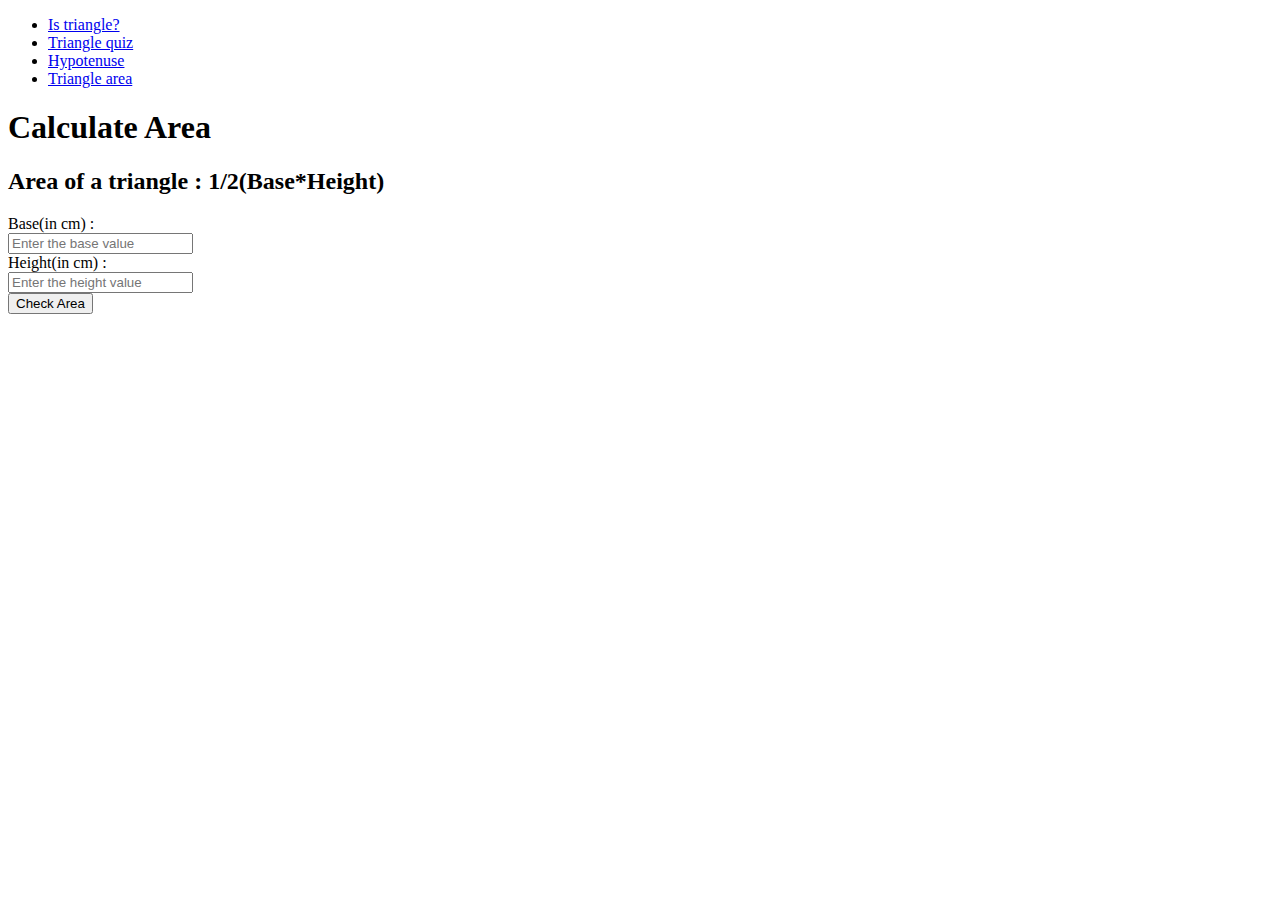
==== triangleArea.html @ 82f92131 "base functionality done" ====
<!DOCTYPE html>
<html lang="en">
<head>
    <meta charset="UTF-8">
    <meta http-equiv="X-UA-Compatible" content="IE=edge">
    <meta name="viewport" content="width=device-width, initial-scale=1.0">
    <title>Triangle area</title>
    <link rel="stylesheet" href="./triangleArea.css">
    <script src="./triangleArea.js" defer></script>
</head>
<body>
    <nav>
        <ul>
            <li><a href="./index.html">Is triangle?</a></li>
            <li><a href="./triangleQuiz.html">Triangle quiz</a></li>
            <li><a href="./triangleHypotenuse.html">Hypotenuse</a></li>
            <li><a href="./triangleArea.html">Triangle area</a></li>
        </ul>
    </nav>
    <h1>Calculate Area</h1>
    <h2>Area of a triangle : 1/2(Base*Height)</h2>
    <label for="baseInput">Base(in cm) : </label>
    <input id="baseInput" type="number" placeholder="Enter the base value" />
    <label for="heightInput">Height(in cm) : </label>
    <input id="heightInput" type="number" placeholder="Enter the height value" />
    <button id="areaBtn">Check Area</button>
    <p class="message"></p>
</body>
</html>
---- triangleArea.css ----
input{
    display: block;
}
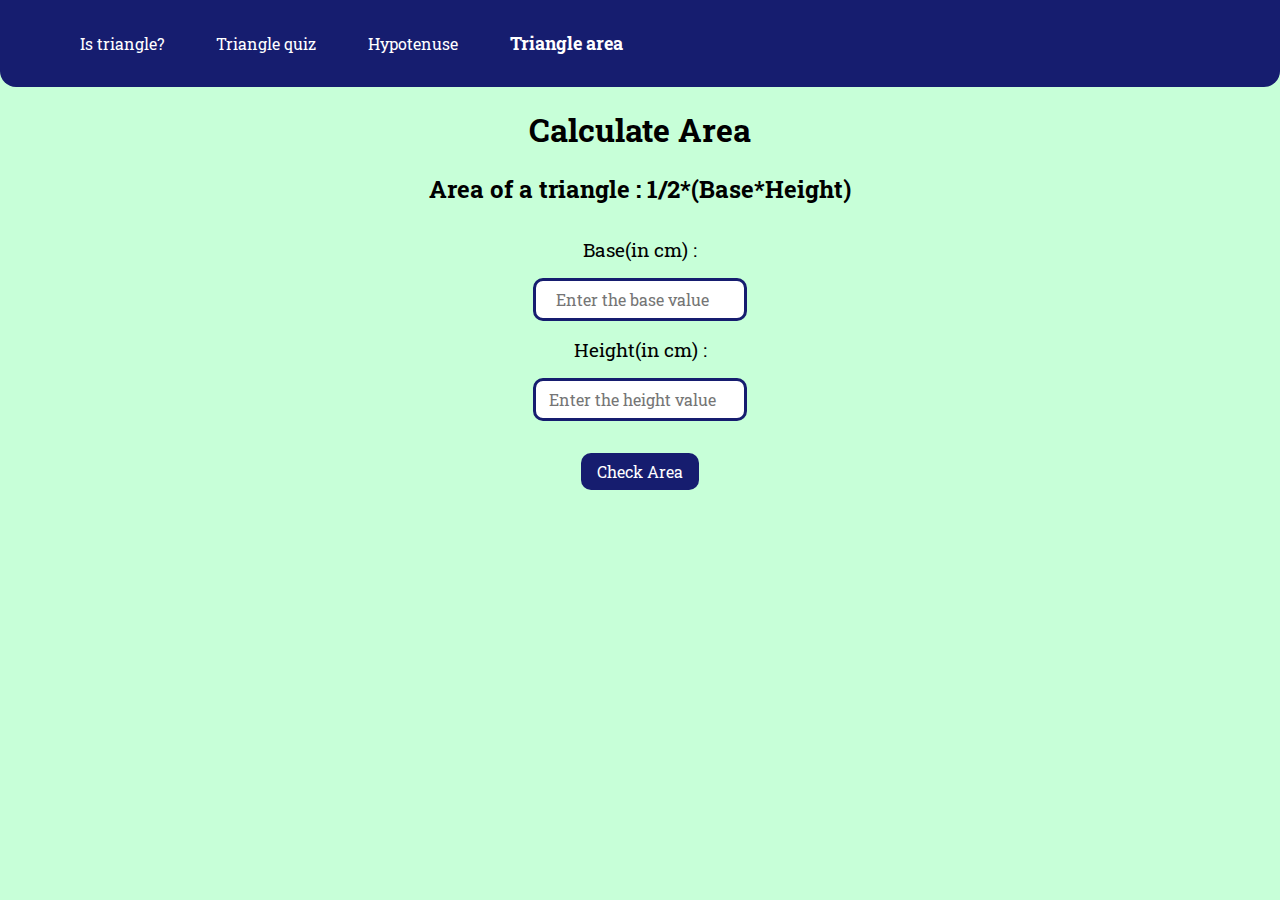
==== commit e9894fa6: "app finished" ====
--- a/triangleArea.html
+++ b/triangleArea.html
@@ -9,21 +9,24 @@
     <script src="./triangleArea.js" defer></script>
 </head>
 <body>
-    <nav>
-        <ul>
-            <li><a href="./index.html">Is triangle?</a></li>
-            <li><a href="./triangleQuiz.html">Triangle quiz</a></li>
-            <li><a href="./triangleHypotenuse.html">Hypotenuse</a></li>
-            <li><a href="./triangleArea.html">Triangle area</a></li>
+    <nav class="navigation container">
+        <ul class="list-non-bullet nav-pills">
+            <li class="list-item-inline"><a href="./index.html" class="link">Is triangle?</a></li>
+            <li class="list-item-inline"><a href="./triangleQuiz.html" class="link">Triangle quiz</a></li>
+            <li class="list-item-inline"><a href="./triangleHypotenuse.html" class="link">Hypotenuse</a></li>
+            <li class="list-item-inline"><a href="./triangleArea.html" class="link link-active">Triangle area</a></li>
         </ul>
     </nav>
-    <h1>Calculate Area</h1>
-    <h2>Area of a triangle : 1/2(Base*Height)</h2>
-    <label for="baseInput">Base(in cm) : </label>
-    <input id="baseInput" type="number" placeholder="Enter the base value" />
-    <label for="heightInput">Height(in cm) : </label>
-    <input id="heightInput" type="number" placeholder="Enter the height value" />
-    <button id="areaBtn">Check Area</button>
-    <p class="message"></p>
+    <h1 class="heading">Calculate Area</h1>
+    <h2 class="heading">Area of a triangle : 1/2*(Base*Height)</h2>
+    <div class="content">
+        <label for="baseInput">Base(in cm) : </label>
+        <input id="baseInput" type="number" placeholder="Enter the base value" />
+        <label for="heightInput">Height(in cm) : </label>
+        <input id="heightInput" type="number" placeholder="Enter the height value" />
+        <button id="areaBtn">Check Area</button>
+        <p class="message"></p>
+    </div>
+    
 </body>
 </html>--- a/triangleArea.css
+++ b/triangleArea.css
@@ -1,3 +1,117 @@
+@import url('https://fonts.googleapis.com/css2?family=Roboto+Slab:wght@400;600&display=swap');
+@import url('https://fonts.googleapis.com/css2?family=Righteous&display=swap');
+
+:root{
+    --primary-color : #161D6F;
+    --dark-grey : #6B7280;
+    --off-white : #F3F4F6;
+}
+body{
+    font-family: 'Roboto Slab', serif;
+    margin : 0;
+    background-color : #C7FFD8;
+}
+
 input{
     display: block;
+}
+
+.heading{
+    text-align: center;
+}
+
+.container{
+    padding-left: 1rem;
+    padding-right: 1rem;
+    /* border: 3px solid red; */
+}
+
+.link{
+    text-decoration: none;
+    padding : 0.5rem 1rem;
+    border-radius: 0.5rem;
+}
+
+.list-non-bullet{
+    list-style: none;
+}
+
+.list-item-inline{
+    display : inline;
+    padding : 0rem 0.5rem;
+}
+
+.navigation{
+    background-color : var(--primary-color);
+    padding : 1rem;    
+    border-bottom-left-radius: 1rem;
+    border-bottom-right-radius: 1rem;
+}
+
+.navigation .nav-brand{
+    font-weight: bold;
+    font-size: 2rem;
+    font-family: 'Righteous', cursive;
+}
+
+.navigation .link{
+    color : white;
+}
+
+.navigation .nav-pills{
+    text-align: left;
+}
+
+.navigation .link-active{
+    font-weight: bold;
+    font-size: 1.1rem;
+}
+
+.nav-brand{
+    color : white;
+}
+
+.content{
+    display: flex;
+    flex-direction: column;
+    /* border : 3px solid red; */
+    width : 50%;
+    margin : 2rem auto;
+    align-items: center;
+    justify-content : center;
+}
+
+label{
+    font-size: 1.2rem;
+}
+
+input{
+    width : 30%;
+    text-align: center;
+    margin : 1rem 0;
+    padding : 0.5rem;
+    outline : 0;
+    border : 3px solid var(--primary-color);
+    border-radius: 10px;
+    font-size: 1rem;
+    font-family: 'Roboto Slab', serif;
+}
+
+#areaBtn{
+    padding : 0.5rem 1rem;
+    outline : 0;
+    background-color : var(--primary-color);
+    border : 0;
+    border-radius: 10px;
+    color : white;
+    font-size: 1rem;
+    font-family: 'Roboto Slab', serif;
+    cursor : pointer;
+    margin : 1rem 0;
+}
+
+.message{
+    margin : 1rem 0;
+    font-weight : bold;
+    font-size: 1.2rem;
 }